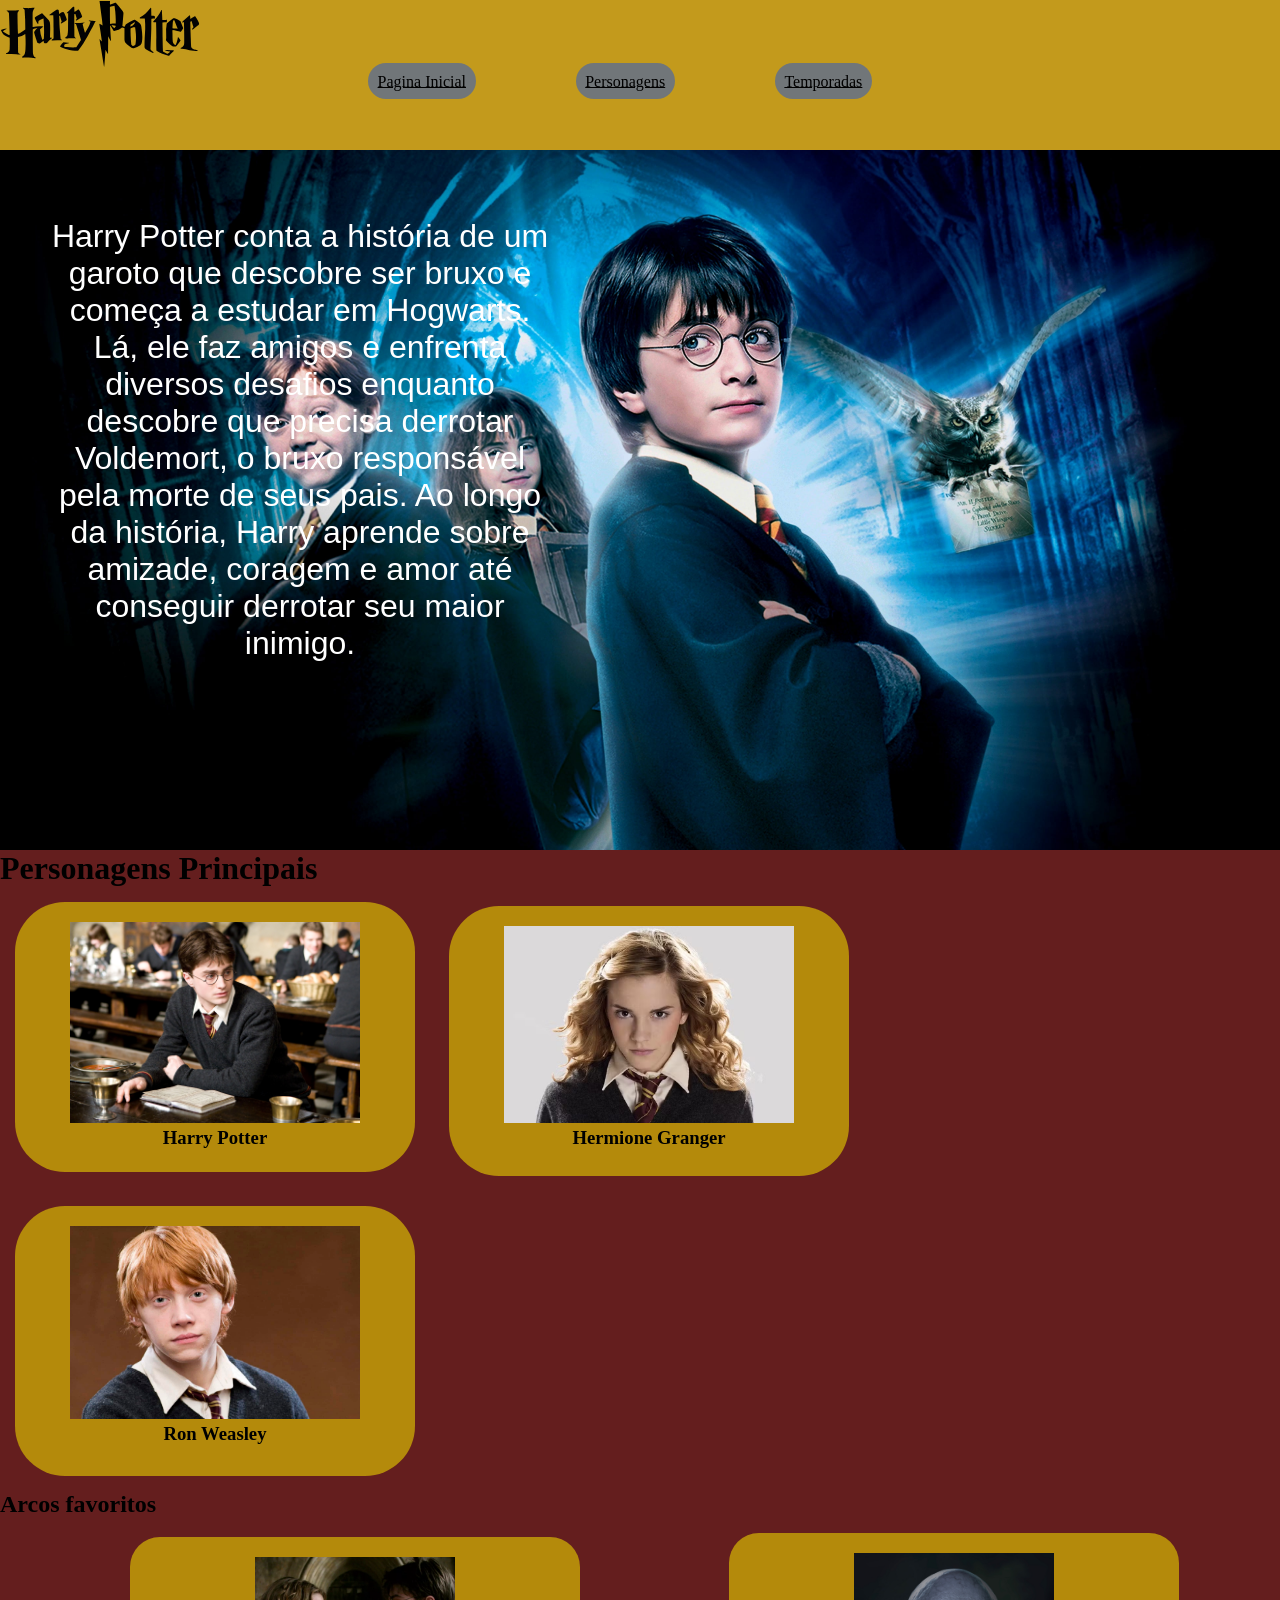
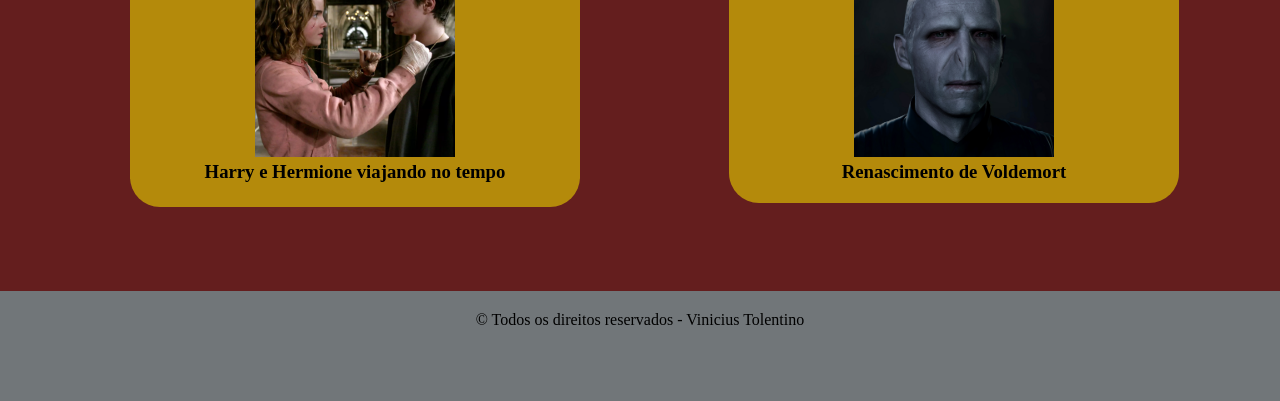
==== index.html @ a12cb57b "HarryPotter" ====
<!DOCTYPE html>
<html lang="pt-br">

<head>
    <meta charset="UTF-8">
    <meta name="viewport" content="width=device-width, initial-scale=1.0">
    <title>Harry Potter</title>
    <link rel="stylesheet" href="./style.css">
</head>

<body>
    <header id="header">
        <img src="./Harry_Potter_wordmark.svg" width="300"> <!--Width largura da imagem-->
        <nav>
            <a href="./index.html">Pagina Inicial</a>
            <a href="Personagens">Personagens</a>
            <a href="Temporadas">Temporadas</a>
            <!--âncora de cada conteudo do site. pagina inicial, personagens e temporadas-->
        </nav>
    </header>
    <main>
        <section id="banner">

            <img src="" alt="">
            <p id="paragrafo">Harry Potter conta a história de um garoto que descobre ser bruxo e começa a estudar em
                Hogwarts. Lá, ele
                faz amigos e enfrenta diversos desafios enquanto descobre que precisa derrotar Voldemort, o bruxo
                responsável pela morte de seus pais. Ao longo da história, Harry aprende sobre amizade, coragem e amor
                até conseguir derrotar seu maior inimigo. </p>
        </section>

        <h1>Personagens Principais</h1>
        <section id="personagens">
            <article class="card">
                <img src="./imagens/Imagem_Harry.jpg" alt="Harry_Potter" style="width: 290px;">
                <h3>Harry Potter</h3>
            </article>

            <article class="card">
                <img src="./imagens/imagem_hemrione.avif" alt="Hermione" style="width: 290px;">
                <h3>Hermione Granger</h3>
            </article>

            <article class="card">
                <img src="./imagens/imagem_Ron.jpg" alt="rony" style="width: 290px;"    >
                <h3>Ron Weasley</h3>
            </article>
        </section>
        <section id="Filmes">
            <h1>Arcos favoritos</h1>
            <article class="card-arcos">
                <img src="./imagens/viagem no tempo 1.webp" alt="Harry e Hermione viajando no tempo">
                <h3>Harry e Hermione viajando no tempo</h3>
            </article>

            <article class="card-arcos">
                <img src="./imagens/voldemort.jpg" alt="Voldemort">
                <h3>Renascimento de Voldemort</h3>
            </article>
        </section>
    </main>
    <footer>
        <p>&copy; Todos os direitos reservados - Vinicius Tolentino</p>
    </footer>
</body>

</html>
---- style.css ----
*{
margin: 0%; /* Serve para mexer no espaçamento externo */
}
#header{
    background-color: #c39a1c;
    height: 150px; /* Serve para mexer no fundo da cabeça do site e o height serve para mexer na altura*/
    
    



}
 /* Serve para mexer no corpo do site e o backgrpund color serve para mudar o fundo do corpo do site */
a{
background-color: #717679;
padding: 1%; 
border-radius: 25px;
color: black;
margin: 5%; /* O background muda o funda da caixa da âncora, o pdding mexe no espaçamento interno, o border radius deixa uma borda arredondada, o color coloca a cor do letramento e o margin muda o espaçamento externo*/
}
nav{
margin-left: 25%;
}   /*Nav serve para conter os links e o margin left serve para mexer no espaçamento da margem externa */
#banner{
width: 100%;
height: 700px;
background-color: #641e1e;
background-image: url(./imagens/personagens-de-Harry-Potter.jpg);
background-position: top;
background-size: cover;
}


#paragrafo{
font-family: 'Trebuchet MS', 'Lucida Sans Unicode', 'Lucida Grande', 'Lucida Sans', Arial, sans-serif ;
text-align: center;
padding: 50px;
width: 500px;
color: white;
font-size: xx-large;
} /*Font-family é a fonte da letra e o text align center centraliza o paragrafo*/

img{
    width: 200px;
}
.card{
    text-align: center;
    width: 400px;
    height: 250px;
    background-color:#b48a0b;
    margin: 15px;
    display: inline-block;
    color: black;
    border-radius: 50px;
    padding-top: 20px;
}

#Filmes{
width: 100%;
height: 400px;
background-color: #641e1e;
}

.card-arcos{
display: inline-block;
width: 450px;
height: 250px;
background-color: #b48a0b;
color: black;
margin: 15px;
border-radius: 30px;
text-align: center;
margin-left: 130px;
padding-top: 20px;
}
footer{
    padding-top: 20px;
height: 90px;
background-color: #717679;
text-align: center;
}
body{
background-color: #641e1e;
}
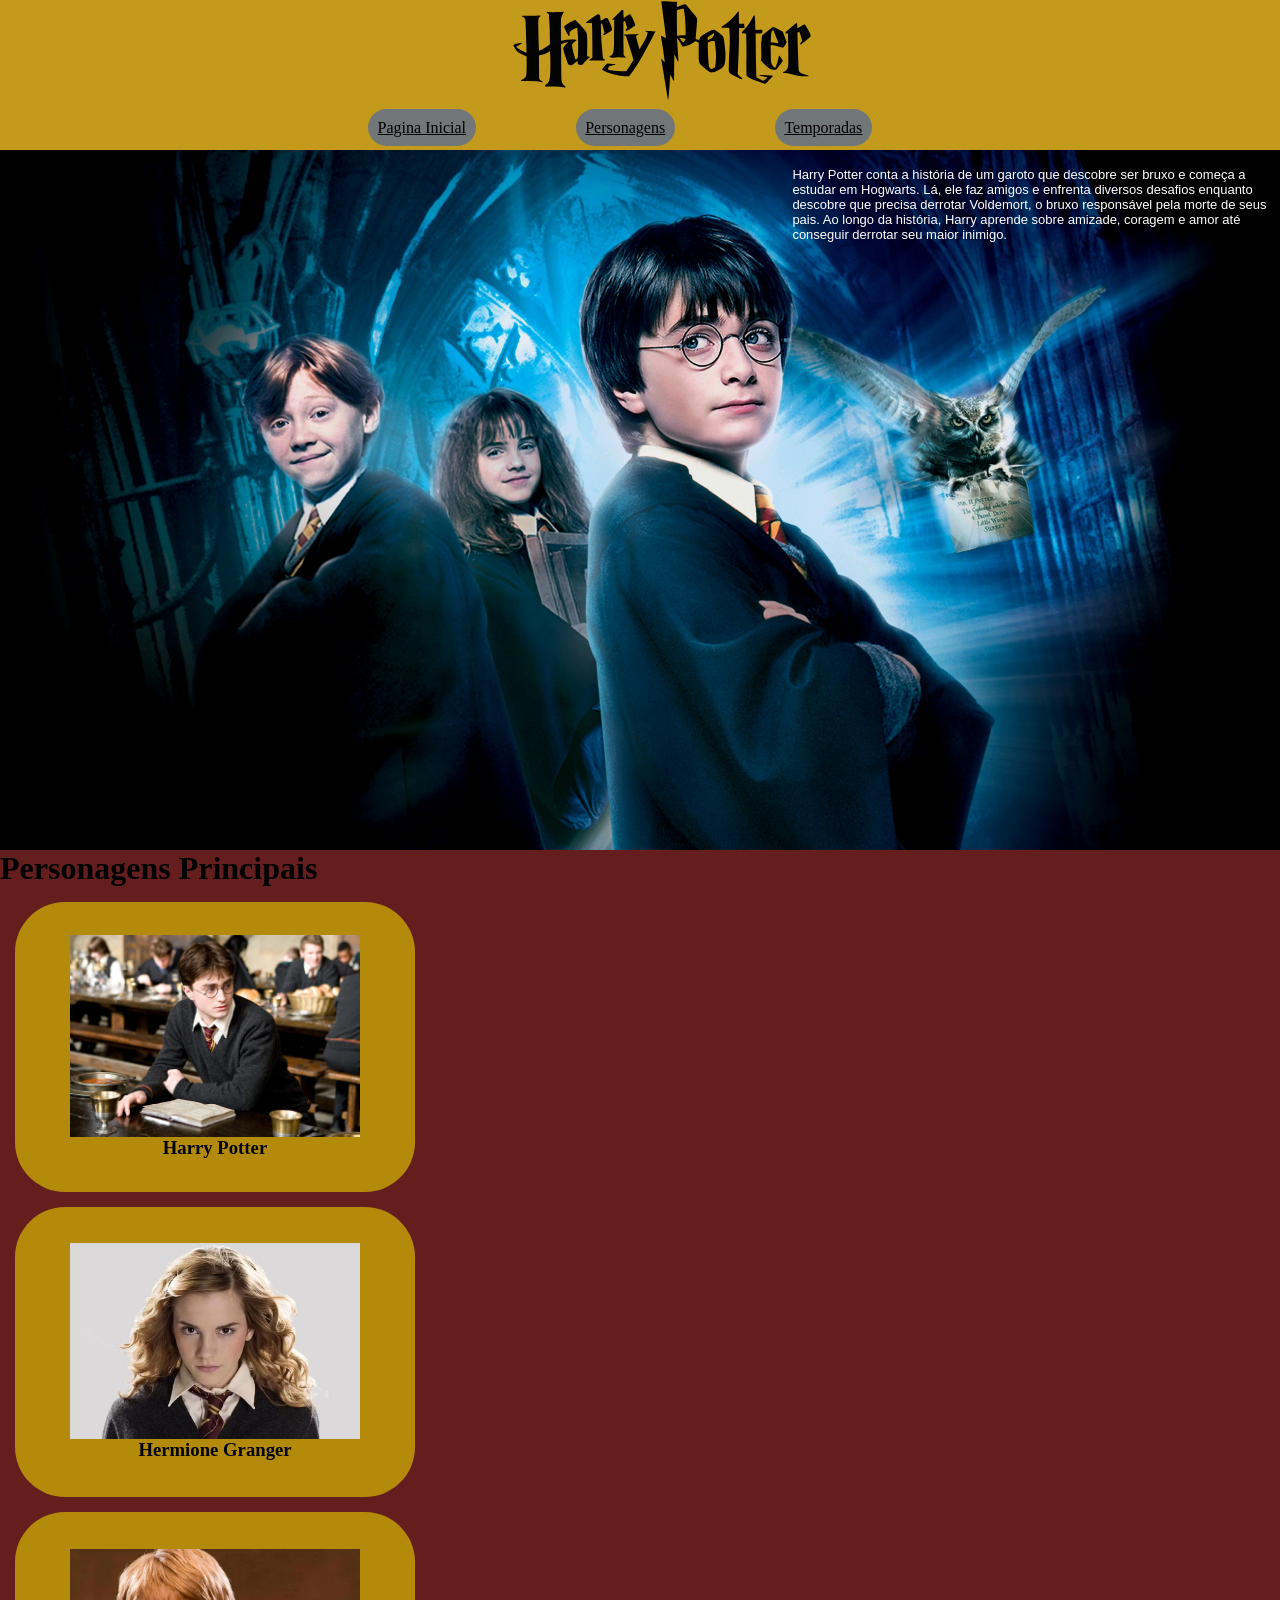
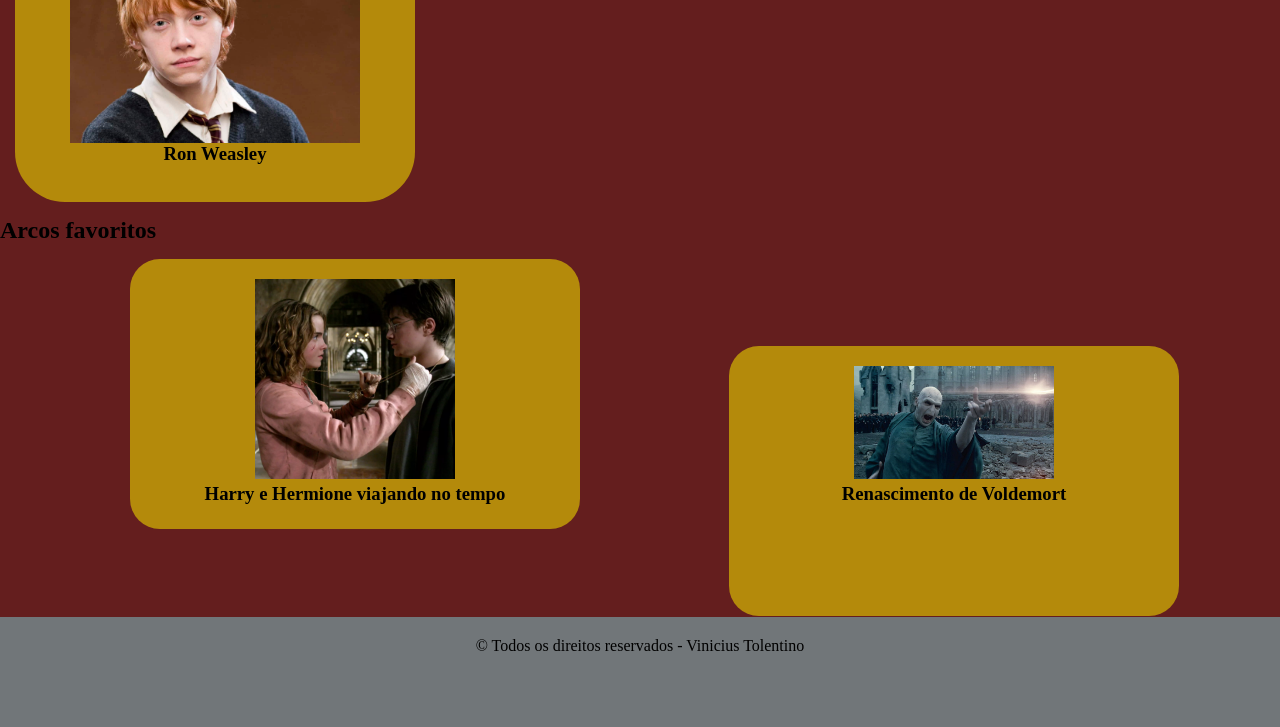
==== commit cfe99a68: "personagens" ====
--- a/index.html
+++ b/index.html
@@ -10,10 +10,10 @@
 
 <body>
     <header id="header">
-        <img src="./Harry_Potter_wordmark.svg" width="300"> <!--Width largura da imagem-->
+        <img src="./Harry_Potter_wordmark.svg" width="400" id="imagem"> <!--Width largura da imagem-->
         <nav>
             <a href="./index.html">Pagina Inicial</a>
-            <a href="Personagens">Personagens</a>
+            <a href="./personagens.html">Personagens</a>
             <a href="Temporadas">Temporadas</a>
             <!--âncora de cada conteudo do site. pagina inicial, personagens e temporadas-->
         </nav>
--- a/style.css
+++ b/style.css
@@ -3,11 +3,13 @@
 }
 #header{
     background-color: #c39a1c;
-    height: 150px; /* Serve para mexer no fundo da cabeça do site e o height serve para mexer na altura*/
+    height: 150px; 
     
-    
-
-
+    /* Serve para mexer no fundo da cabeça do site e o height serve para mexer na altura*/
+}
+#imagem{
+margin-left: 40%;
+width: 300px;
 
 }
  /* Serve para mexer no corpo do site e o backgrpund color serve para mudar o fundo do corpo do site */
@@ -20,6 +22,10 @@
 }
 nav{
 margin-left: 25%;
+margin-top: 1%;
+
+
+
 }   /*Nav serve para conter os links e o margin left serve para mexer no espaçamento da margem externa */
 #banner{
 width: 100%;
@@ -33,11 +39,13 @@
 
 #paragrafo{
 font-family: 'Trebuchet MS', 'Lucida Sans Unicode', 'Lucida Grande', 'Lucida Sans', Arial, sans-serif ;
-text-align: center;
+text-align: left;
 padding: 50px;
 width: 500px;
 color: white;
-font-size: xx-large;
+font-size: small;
+margin-left: 58%;
+margin-top: -4%;
 } /*Font-family é a fonte da letra e o text align center centraliza o paragrafo*/
 
 img{
@@ -46,19 +54,23 @@
 .card{
     text-align: center;
     width: 400px;
-    height: 250px;
+    height: 290px;
     background-color:#b48a0b;
     margin: 15px;
-    display: inline-block;
     color: black;
     border-radius: 50px;
-    padding-top: 20px;
+    display: flex;
+    justify-content: center;
+    align-items: center;
+    flex-direction: column;
+
 }
 
 #Filmes{
 width: 100%;
 height: 400px;
 background-color: #641e1e;
+
 }
 
 .card-arcos{
